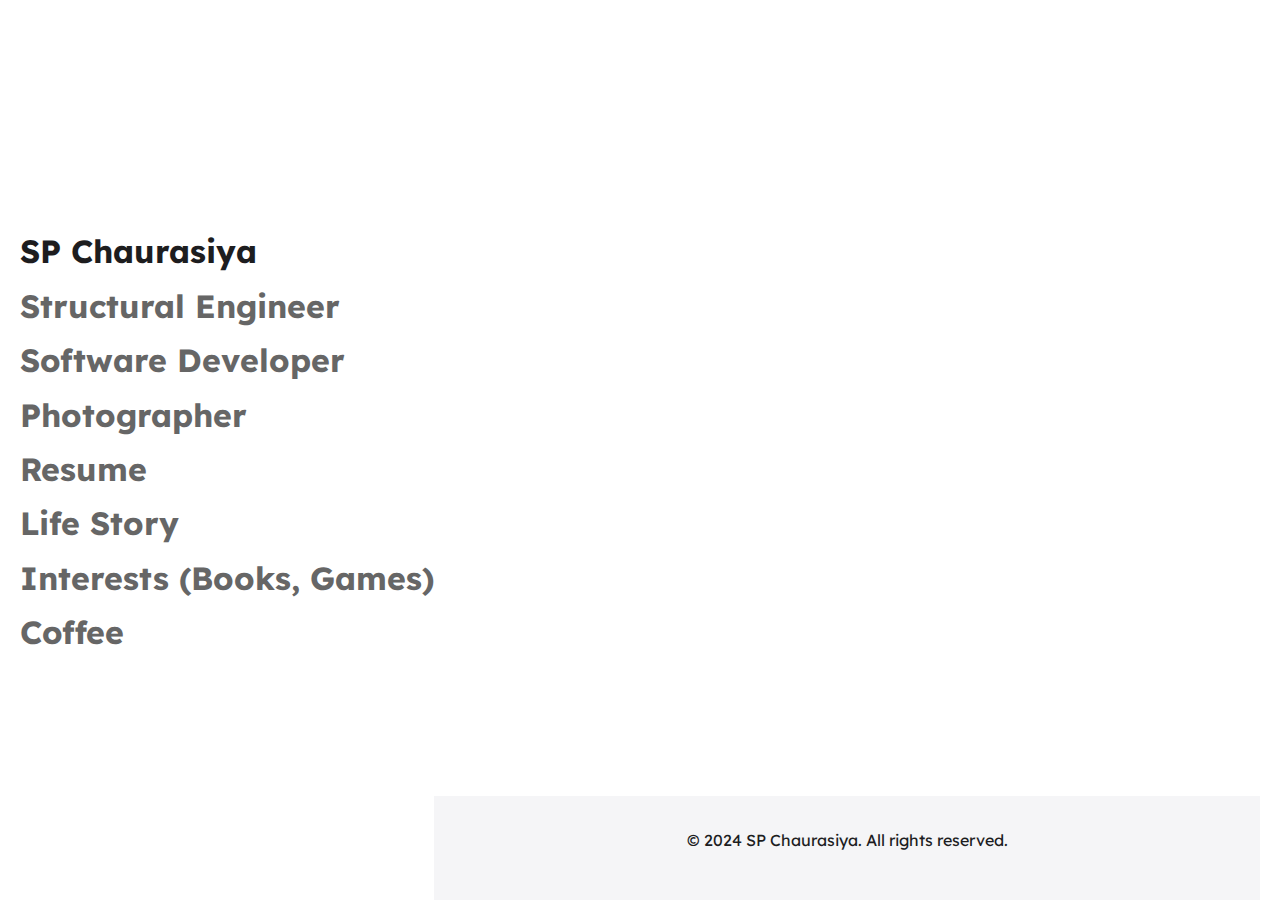
==== pages/apple.html @ d0029607 "Home page initialized with basic headers and custom styling." ====
<!DOCTYPE html>
<html lang="en">
<head>
  <meta charset="UTF-8">
  <meta name="viewport" content="width=device-width, initial-scale=1.0">
  <title>Apple-Inspired Design</title>
  <link rel="stylesheet" href="/../styles/styles.css">
</head>
<body class="apple-page">
  <header>
    <h1>SP Chaurasiya</h1>
    <h1 class="paragraph">Structural Engineer</h1>
    <h1 class="paragraph">Software Developer</h1>
    <h1 class="paragraph">Photographer</h1>
    <h1 class="paragraph">Resume</h1>
    <h1 class="paragraph">Life Story</h1>
    <h1 class="paragraph">Interests (Books, Games)</h1>
    <h1 class="paragraph">Coffee</h1>
  </header>
  <footer>
    <p>&copy; 2024 SP Chaurasiya. All rights reserved.</p>
  </footer>
</body>
</html>
---- styles/styles.css ----
/* Import Lexend font */
@import url('https://fonts.googleapis.com/css2?family=Lexend:wght@100..900&display=swap');

/* Resetting default browser styles */
* {
  margin: 0;
  padding: 0;
  box-sizing: border-box;
}

/* Global font and background */
/* Ensure the body and HTML take up the full height */
html, body {
    font-family: 'Lexend', 'Helvetica Neue', Helvetica, Arial, sans-serif; /* Primary: Lexend, Fallback: Helvetica Neue */
    font-size: 16px;
    line-height: 1.5;
    color: #1d1d1f;
    background-color: #ffffff;
    margin: 0;
    padding: 0;
    scroll-behavior: smooth;
    height: 100%; /* Full height */
}

/* Targetting apple-page */
body.apple-page {
    display: flex;              /* Use Flexbox layout */
    justify-content: center;    /* Horizontally center the body content */
    align-items: center;        /* Vertically center the body content */
    height: 100vh;              /* Full viewport height */
    text-align: center;         /* Center the text inside the body */
    padding: 0 20px;            /* Optional padding for spacing */
}

  /* Styling for header */
body.apple-page header {
    display: flex;
    flex-direction: column;     /* Stack the header elements vertically */
    align-items: left   ;        /* Center the text horizontally */
    text-align: left;           /* Left align the text inside h1 */
    justify-content: center;    /* Vertically center the content */
}

/* Main content fills available space */
main {
    flex: 1; /* Allows main to take up all available space */
}

/* Headings */
h1, h2, h3, h4, h5, h6 {
  font-weight: 700; /* Use a bold weight for headings */
  line-height: 1.2;
  margin-bottom: 1rem;
  color: #1d1d1f;
  white-space: nowrap;
}

h1.paragraph {
    color: #666666;
    text-align: left;
}

/* Paragraphs */
p {
  margin-bottom: 1rem;
  font-size: 1rem;
  color: #1d1d1f;
}

/* Links */
a {
  color: #0071e3;
  text-decoration: none;
  font-weight: 500;
}
a:hover, a:focus {
  color: #005bb5;
  text-decoration: underline;
}

/* Buttons */
button, .btn {
  font-family: inherit; /* Inherit the global font-family */
  font-size: 1rem;
  font-weight: 600;
  color: #ffffff;
  background-color: #0071e3;
  border: none;
  border-radius: 12px;
  padding: 0.75rem 1.5rem;
  cursor: pointer;
  transition: background-color 0.3s ease;
}
button:hover, .btn:hover {
  background-color: #005bb5;
}

/* Images */
img {
  max-width: 100%;
  height: auto;
  display: block;
}

/* Navigation */
nav {
  display: flex;
  justify-content: space-between;
  align-items: center;
  padding: 1rem 2rem;
  background-color: #f5f5f7;
  box-shadow: 0 2px 4px rgba(0, 0, 0, 0.1);
}
nav a {
  color: #1d1d1f;
  margin-left: 1.5rem;
}

/* Footer */
footer {
  padding: 2rem;
  background-color: #f5f5f7;
  text-align: center;
  font-size: 0.875rem;
  color: #6e6e73;
  margin-top: auto; /* Push footer to the bottom of the page */
  width: 100%;
}

/* Responsive Design */
@media (max-width: 768px) {
  body {
    font-size: 14px;
  }
  nav {
    flex-direction: column;
    align-items: flex-start;
  }
  nav a {
    margin-left: 0;
    margin-bottom: 1rem;
  }
}
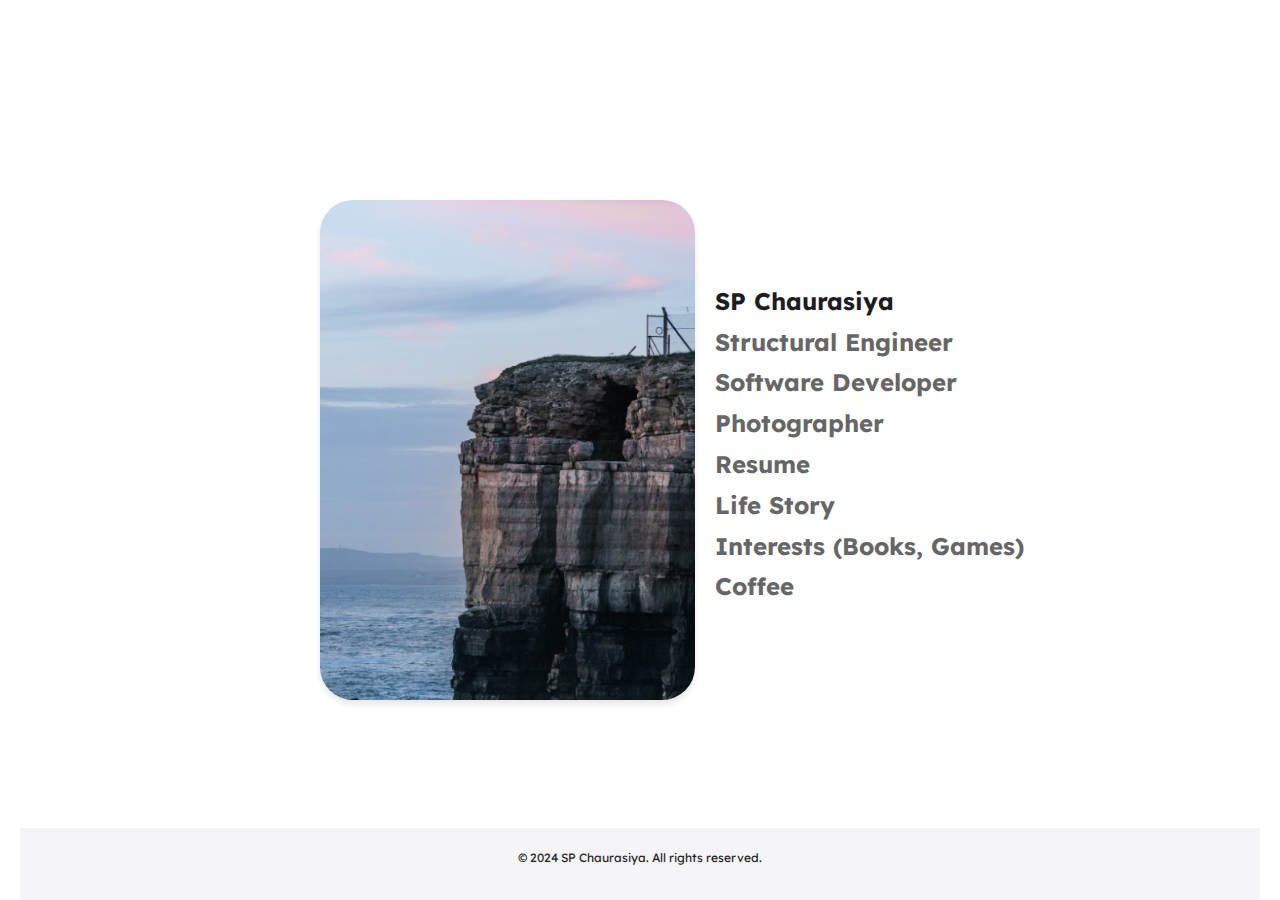
==== commit 6879001c: "Hero image placed in the center of the homepage and headers completed formatting. content yet to be " ====
--- a/pages/apple.html
+++ b/pages/apple.html
@@ -7,16 +7,22 @@
   <link rel="stylesheet" href="/../styles/styles.css">
 </head>
 <body class="apple-page">
-  <header>
-    <h1>SP Chaurasiya</h1>
-    <h1 class="paragraph">Structural Engineer</h1>
-    <h1 class="paragraph">Software Developer</h1>
-    <h1 class="paragraph">Photographer</h1>
-    <h1 class="paragraph">Resume</h1>
-    <h1 class="paragraph">Life Story</h1>
-    <h1 class="paragraph">Interests (Books, Games)</h1>
-    <h1 class="paragraph">Coffee</h1>
-  </header>
+  <div class="content-wrapper">
+  <div class="profile-layout">
+    <img src="\..\assets\images\pulpit_rock.png" alt="Profile Photo" class="profile-photo">
+    <div class="header-content">
+      <h1>SP Chaurasiya</h1>
+      <h1 class="paragraph">Structural Engineer</h1>
+      <h1 class="paragraph">Software Developer</h1>
+      <h1 class="paragraph">Photographer</h1>
+      <h1 class="paragraph">Resume</h1>
+      <h1 class="paragraph">Life Story</h1>
+      <h1 class="paragraph">Interests (Books, Games)</h1>
+      <h1 class="paragraph">Coffee</h1>
+    </div>
+  </div>
+  </div>
+  
   <footer>
     <p>&copy; 2024 SP Chaurasiya. All rights reserved.</p>
   </footer>
--- a/styles/styles.css
+++ b/styles/styles.css
@@ -12,8 +12,8 @@
 /* Ensure the body and HTML take up the full height */
 html, body {
     font-family: 'Lexend', 'Helvetica Neue', Helvetica, Arial, sans-serif; /* Primary: Lexend, Fallback: Helvetica Neue */
-    font-size: 16px;
-    line-height: 1.5;
+    font-size: 12px;
+    line-height: 1;
     color: #1d1d1f;
     background-color: #ffffff;
     margin: 0;
@@ -25,21 +25,55 @@
 /* Targetting apple-page */
 body.apple-page {
     display: flex;              /* Use Flexbox layout */
-    justify-content: center;    /* Horizontally center the body content */
     align-items: center;        /* Vertically center the body content */
     height: 100vh;              /* Full viewport height */
-    text-align: center;         /* Center the text inside the body */
     padding: 0 20px;            /* Optional padding for spacing */
 }
 
   /* Styling for header */
 body.apple-page header {
+  position: relative;
     display: flex;
     flex-direction: column;     /* Stack the header elements vertically */
     align-items: left   ;        /* Center the text horizontally */
-    text-align: left;           /* Left align the text inside h1 */
-    justify-content: center;    /* Vertically center the content */
 }
+
+/* Centering content wrapper */
+.content-wrapper {
+  position: absolute;
+  top: 50%;
+  left: 50%;
+  transform: translate(-50%, -50%);
+  display: flex;
+  flex-direction: column;
+  align-items: flex-start;
+}
+
+/* Styling for the profile layout */
+.profile-layout {
+  display: flex;                /* Flexbox layout for horizontal alignment */
+  align-items: center;          /* Align items center of the image vertically */
+  gap: 20px;                    /* Space between the image and the headers */
+  max-width: 900px;             /* Optional: Limit the width for better centering */
+  margin: 0 auto;               /* Center the layout on the page */
+}
+
+/* Styling for the profile photo */
+.profile-photo {
+  height: auto;                 /* Allow height to scale */
+  max-height: 500px;            /* Restrict the max height */
+  aspect-ratio: 3 / 4;          /* Maintain rectangular shape */
+  border-radius: 33px;          /* Rounded corners for the rectangle */
+  object-fit: cover;            /* Ensure the image fills the container */
+  box-shadow: 0 4px 6px rgba(0, 0, 0, 0.1); /* Optional shadow for effect */
+}
+
+/* Styling for the header content */
+.header-content {
+  display: flex;
+  flex-direction: column;       /* Stack headers vertically */
+}
+
 
 /* Main content fills available space */
 main {
@@ -57,7 +91,6 @@
 
 h1.paragraph {
     color: #666666;
-    text-align: left;
 }
 
 /* Paragraphs */
@@ -130,7 +163,7 @@
 /* Responsive Design */
 @media (max-width: 768px) {
   body {
-    font-size: 14px;
+    font-size: 12px;
   }
   nav {
     flex-direction: column;
@@ -140,4 +173,19 @@
     margin-left: 0;
     margin-bottom: 1rem;
   }
+
+  .profile-layout {
+    flex-direction: column;
+    align-items: center;
+  }
+
+  .profile-photo {
+    width: 60%;                /* Adjust width for smaller screens */
+    height: auto;              /* Maintain aspect ratio */
+    margin-bottom: 20px;
+  }
+
+  .header-content {
+    text-align: center;        /* Center align text on smaller screens */
+  }
 }
